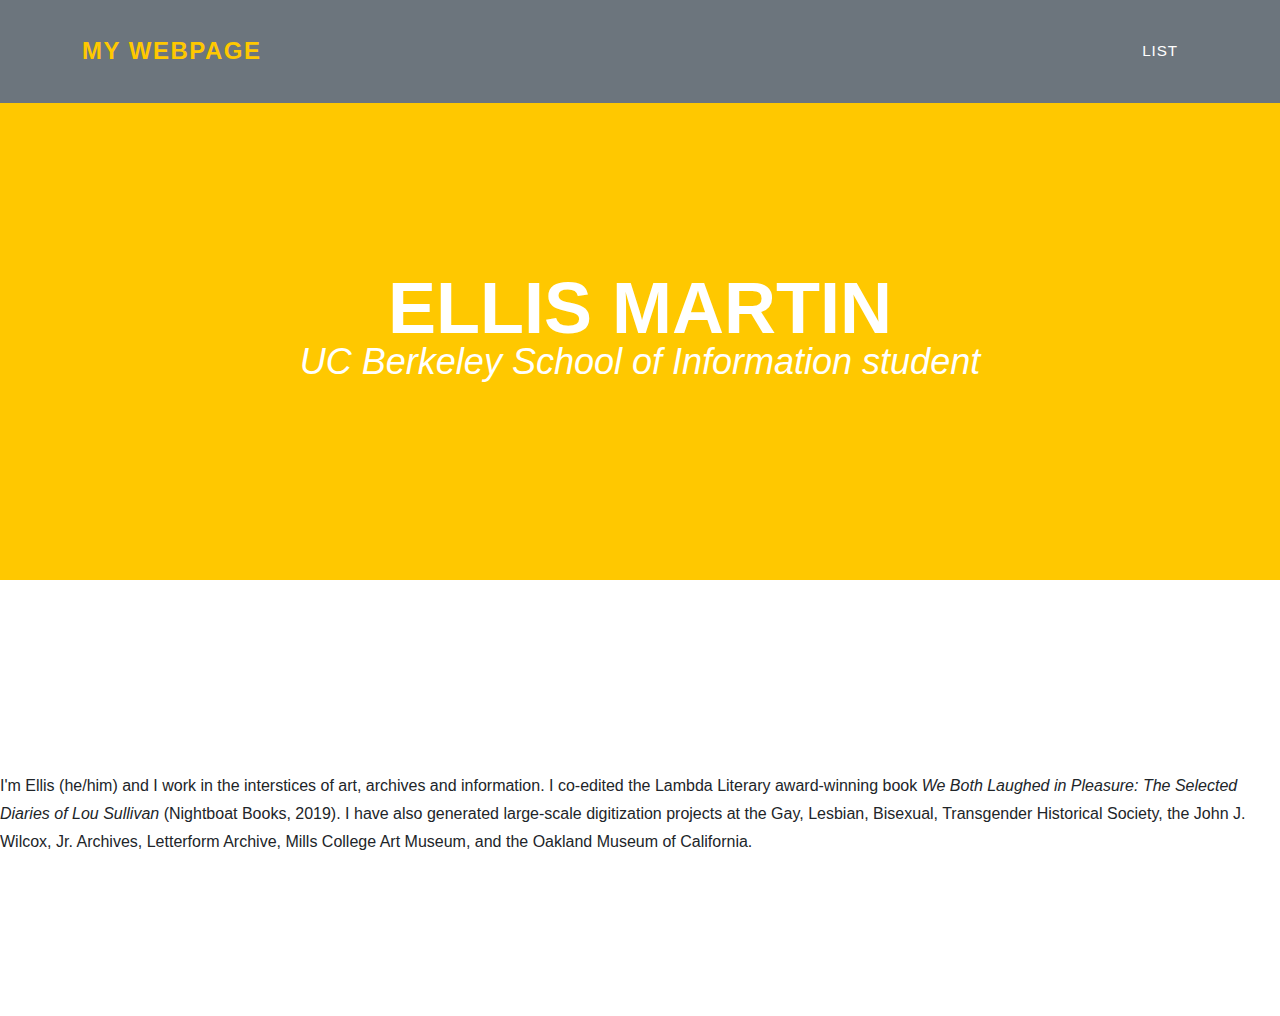
==== index.html @ 39eeb837 "Updated reference to style" ====
<!DOCTYPE HTML>  
<html>  
    <header>
        <link rel="stylesheet" href="style1.css">
        <link rel="stylesheet" href="table_style.css">
        <title>Ellis Martin</title>
    </header>
    <body>  
        <!---Navigation--->
        <!--This section of code defines the navigation bar at the top of the page.  The classes used here are defined in the style.css file.-->
        <nav class="navbar navbar-expand-lg bg-secondary text-uppercase fixed-top" id="mainNav">
            <div class="container">
                <!--This code defines the "My Webpage" link in the top left corner of the navigation pane-->
                <a class="navbar-brand" href="./index.html">My webpage</a>
                <!--This code defines the "List" link in the top right corner of the navigation pane-->
                <ul class="navbar-nav ms-auto">
                    <li class="nav-item mx-0 mx-lg-1"><a class="nav-link py-3 px-0 px-lg-3 rounded" href="./list.html">List</a></li>
                </ul>
            </div>
        </nav>
        <!--This section defines the middle section of the webpage-->
        <header class="masthead bg-primary text-white text-center">
            <div class="container d-flex align-items-center flex-column">
                
                <!-- This code is for the student name-->
                <h1 class="masthead-heading text-uppercase mb-0">Ellis Martin</h1>
                <!--This code creates the two lines separating the student name from the subtitle-->
                <div class="divider-custom divider-light">
                    <div class="divider-custom-line"></div>
                    <div class="divider-custom-line"></div>
                </div>
                <!--This code creates the subheading underneath the line dividers-->
                <p class="masthead-subheading font-weight-light mb-0">UC Berkeley School of Information student</p>
            </div>
        </header>
        <section class="text-left">

            <div class="col-md-6 col-lg-4 mb-5">
                <!-- put your bio paragraph here; remember to use the correct html tags -->
                </div>
                <p>I'm Ellis (he/him) and I work in the interstices of art, archives and information. 
                I co-edited the Lambda Literary award-winning book <i>We Both Laughed in Pleasure: 
                    The Selected Diaries of Lou Sullivan</i> (Nightboat Books, 2019). I have also generated 
                    large-scale digitization projects at the Gay, Lesbian, Bisexual, Transgender Historical Society, 
                    the John J. Wilcox, Jr. Archives, Letterform Archive, Mills College Art Museum, and the Oakland Museum of California.</p>
            </div>
        </section>
    </body>

</html>
---- table_style.css ----
table {
  width: 75%;
  font-size: large;
}

td {
  padding: 10px;
}
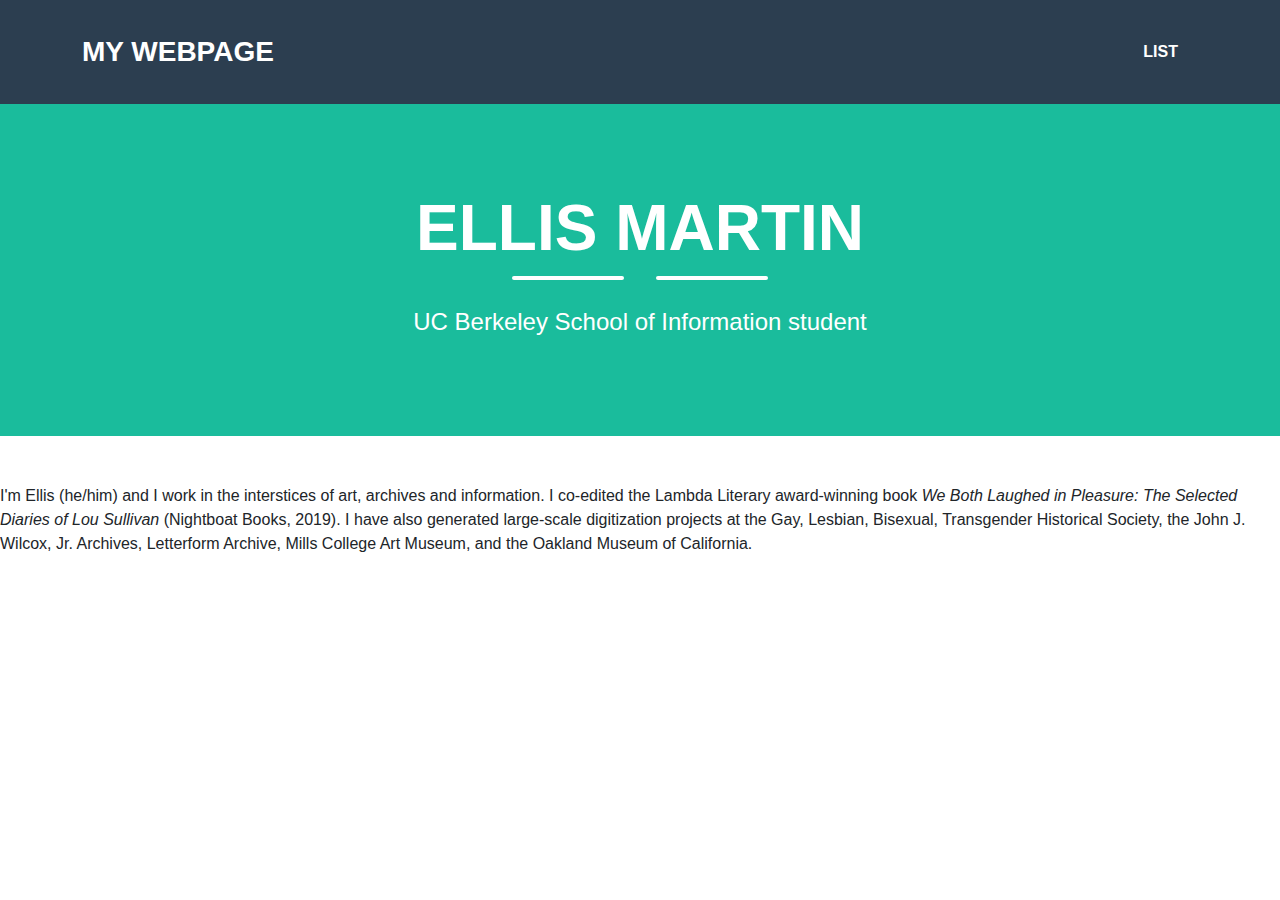
==== commit 645731e1: "Changed file structure and updated to style2" ====
--- a/index.html
+++ b/index.html
@@ -1,7 +1,7 @@
 <!DOCTYPE HTML>  
 <html>  
     <header>
-        <link rel="stylesheet" href="style1.css">
+        <link rel="stylesheet" href="style2.css">
         <link rel="stylesheet" href="table_style.css">
         <title>Ellis Martin</title>
     </header>
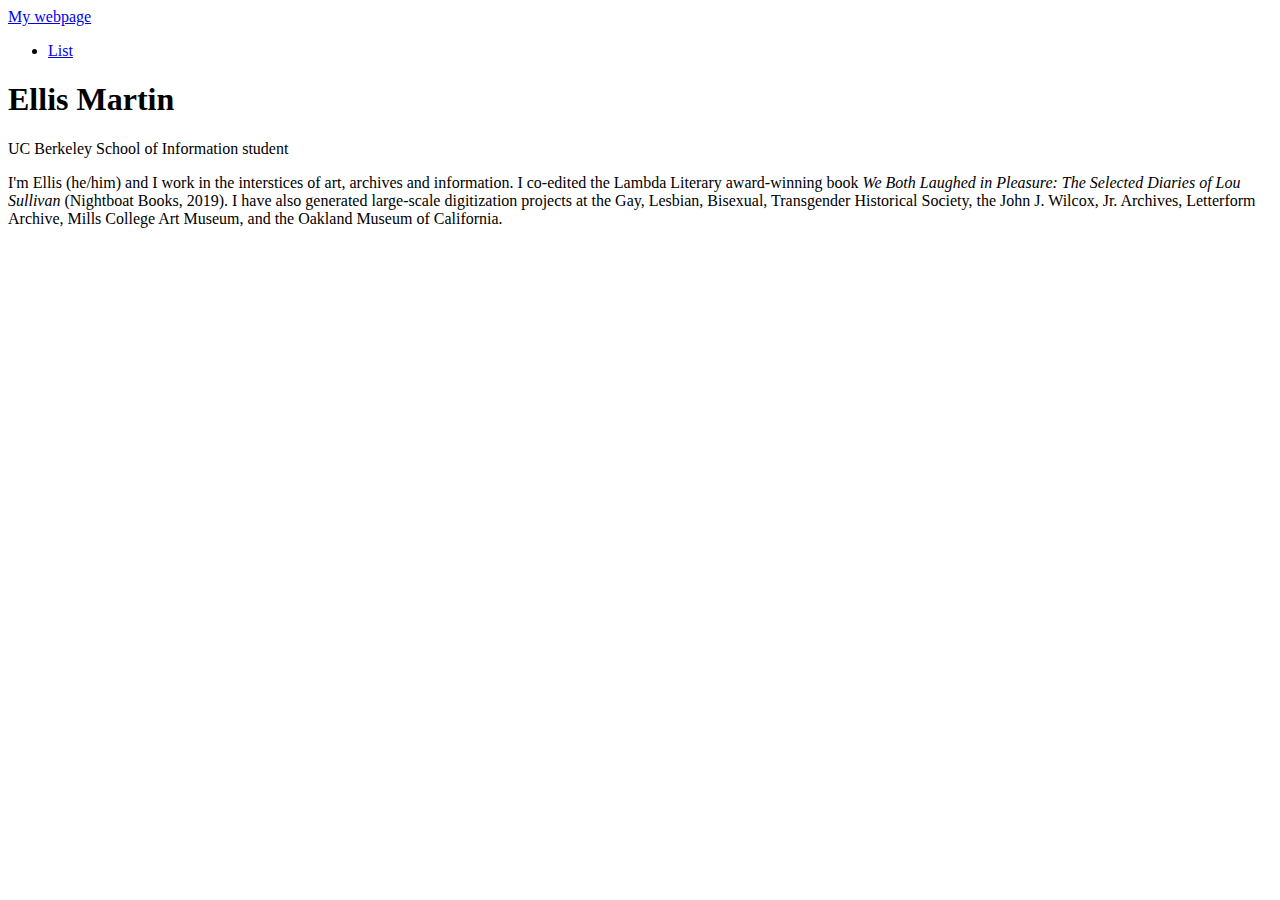
==== commit c6aa1843: "Chose style1 and deleted remaining example formats." ====
--- a/index.html
+++ b/index.html
@@ -1,7 +1,7 @@
 <!DOCTYPE HTML>  
 <html>  
     <header>
-        <link rel="stylesheet" href="style2.css">
+        <link rel="stylesheet" href="style3.css">
         <link rel="stylesheet" href="table_style.css">
         <title>Ellis Martin</title>
     </header>
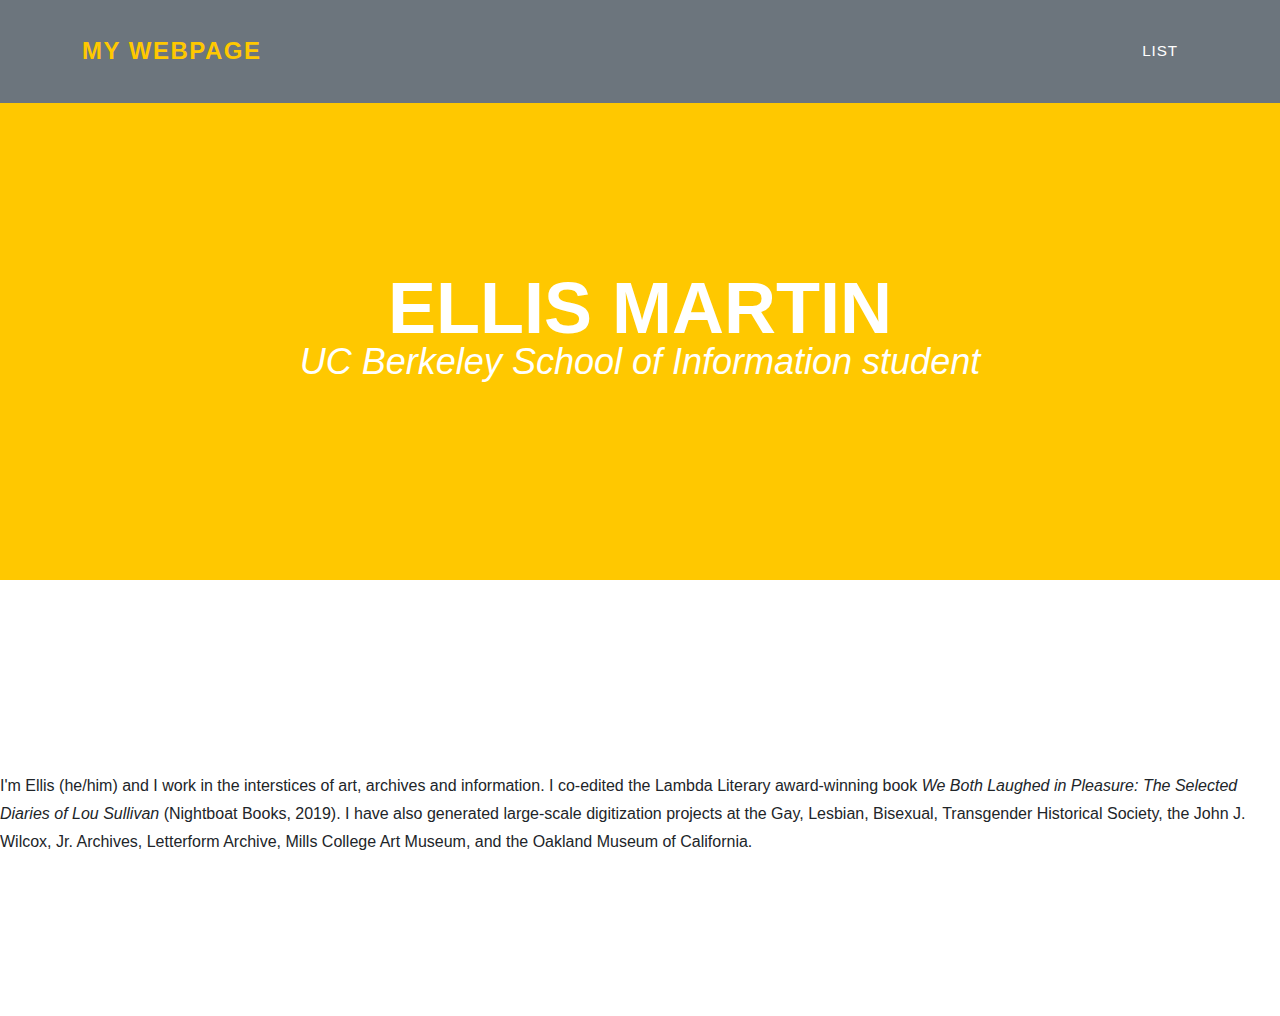
==== commit 2d54b40f: "Update index.html" ====
--- a/index.html
+++ b/index.html
@@ -1,7 +1,7 @@
 <!DOCTYPE HTML>  
 <html>  
     <header>
-        <link rel="stylesheet" href="style3.css">
+        <link rel="stylesheet" href="style1.css">
         <link rel="stylesheet" href="table_style.css">
         <title>Ellis Martin</title>
     </header>
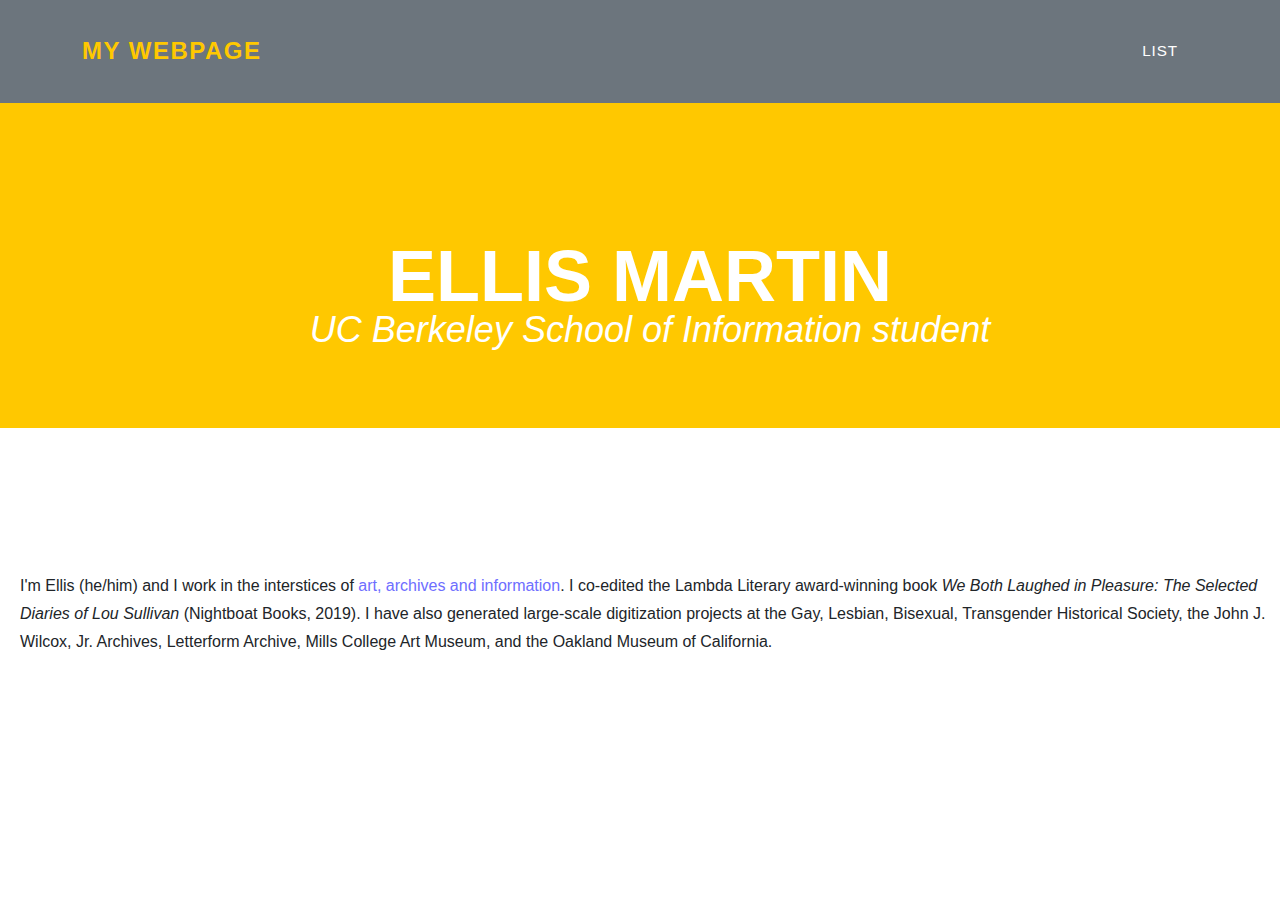
==== commit 6a351e3a: "updated paragraph layout and color" ====
--- a/index.html
+++ b/index.html
@@ -34,11 +34,9 @@
             </div>
         </header>
         <section class="text-left">
-
-            <div class="col-md-6 col-lg-4 mb-5">
+            <div class= "col-md-auto">   
                 <!-- put your bio paragraph here; remember to use the correct html tags -->
-                </div>
-                <p>I'm Ellis (he/him) and I work in the interstices of art, archives and information. 
+                <p>I'm Ellis (he/him) and I work in the interstices of <span class="interstice">art, archives and information</span>. 
                 I co-edited the Lambda Literary award-winning book <i>We Both Laughed in Pleasure: 
                     The Selected Diaries of Lou Sullivan</i> (Nightboat Books, 2019). I have also generated 
                     large-scale digitization projects at the Gay, Lesbian, Bisexual, Transgender Historical Society, 
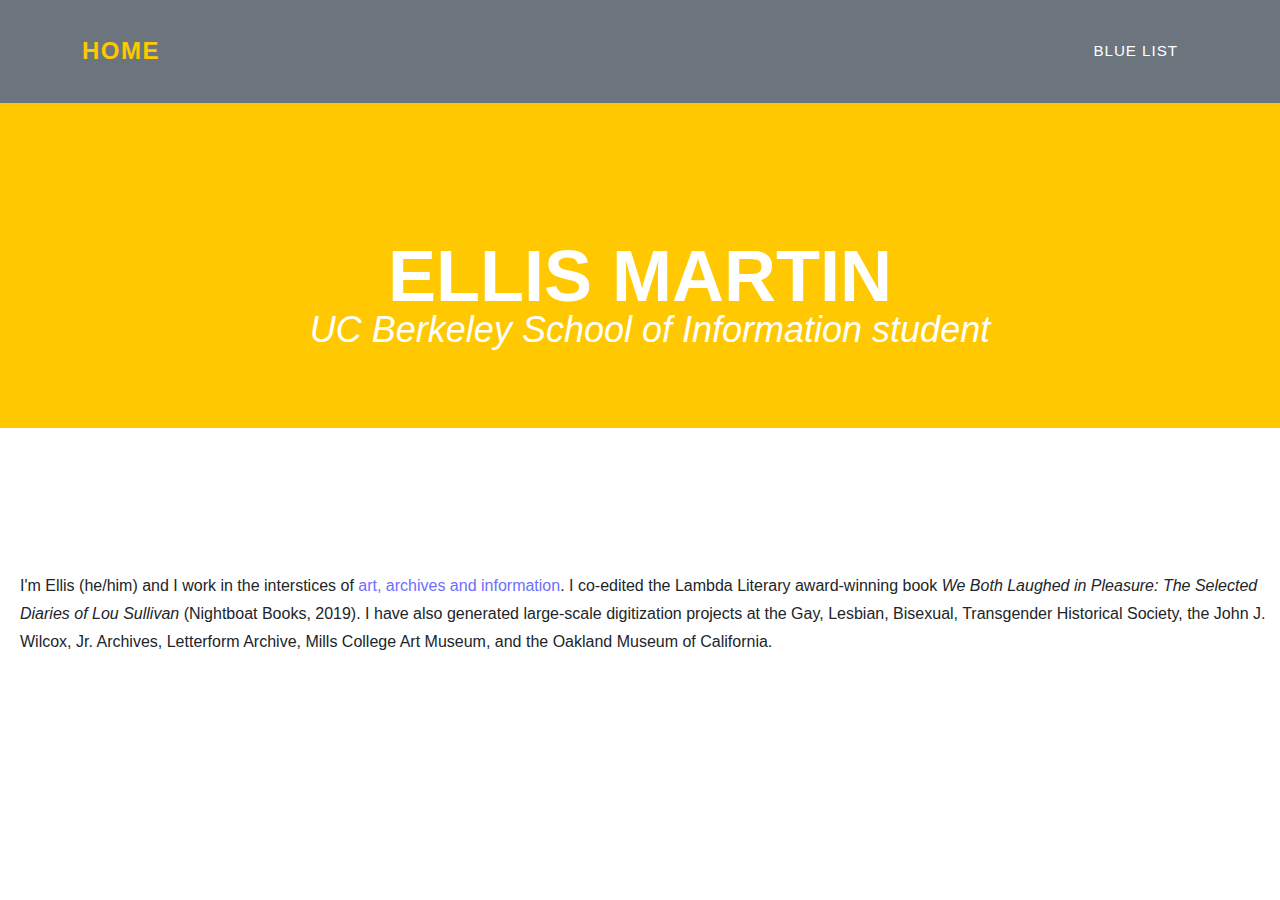
==== commit b721e2d6: "Worked on list" ====
--- a/index.html
+++ b/index.html
@@ -11,10 +11,10 @@
         <nav class="navbar navbar-expand-lg bg-secondary text-uppercase fixed-top" id="mainNav">
             <div class="container">
                 <!--This code defines the "My Webpage" link in the top left corner of the navigation pane-->
-                <a class="navbar-brand" href="./index.html">My webpage</a>
+                <a class="navbar-brand" href="./index.html">Home</a>
                 <!--This code defines the "List" link in the top right corner of the navigation pane-->
                 <ul class="navbar-nav ms-auto">
-                    <li class="nav-item mx-0 mx-lg-1"><a class="nav-link py-3 px-0 px-lg-3 rounded" href="./list.html">List</a></li>
+                    <li class="nav-item mx-0 mx-lg-1"><a class="nav-link py-3 px-0 px-lg-3 rounded" href="./list.html">Blue List</a></li>
                 </ul>
             </div>
         </nav>
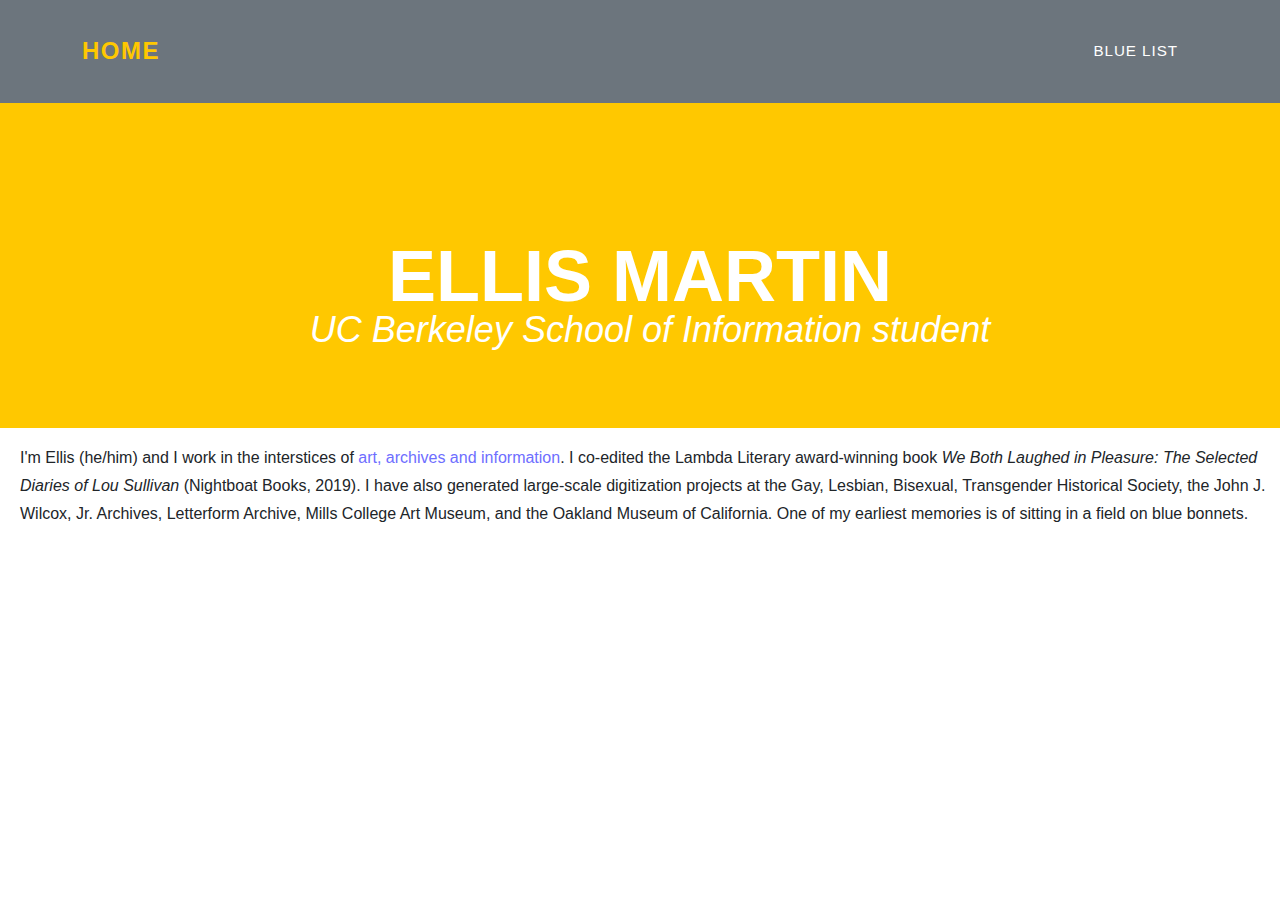
==== commit 68719011: "Updated bio and table intro text." ====
--- a/index.html
+++ b/index.html
@@ -40,7 +40,8 @@
                 I co-edited the Lambda Literary award-winning book <i>We Both Laughed in Pleasure: 
                     The Selected Diaries of Lou Sullivan</i> (Nightboat Books, 2019). I have also generated 
                     large-scale digitization projects at the Gay, Lesbian, Bisexual, Transgender Historical Society, 
-                    the John J. Wilcox, Jr. Archives, Letterform Archive, Mills College Art Museum, and the Oakland Museum of California.</p>
+                    the John J. Wilcox, Jr. Archives, Letterform Archive, Mills College Art Museum, and the Oakland Museum of California.
+                    One of my earliest memories is of sitting in a field on blue bonnets.</p>
             </div>
         </section>
     </body>
